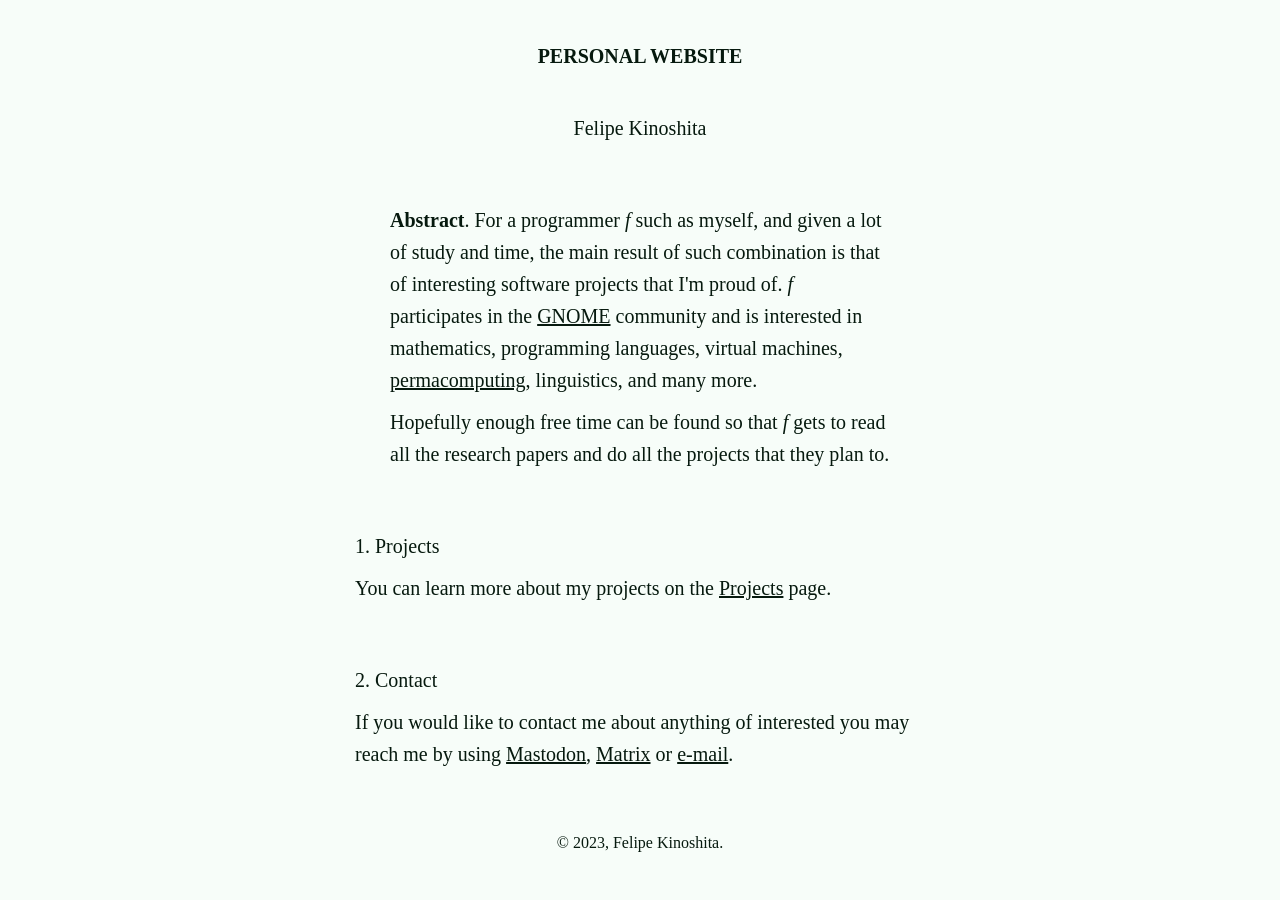
==== index.html @ e46ea66f "Use specific class for removing link decoration" ====
<!DOCTYPE html>
<html lang="en">
  <head>
    <meta charset="utf-8">
    <meta http-equiv="X-UA-Compatible" content="IE=edge">
    <meta name="viewport" content="width=device-width, initial-scale=1.0">

    <title>Felipe Kinoshita</title>

    <meta name="author" content="Felipe Kinoshita" />
    <meta
      name="Description"
      content= "I'm Software Engineer working on open-source software." />
    <meta name="keywords" content="developer, contributor, GNOME, open-source, opensource, foss" />

    <meta property="og:type" content="website" />
    <meta
      property="og:title"
      content="Felipe Kinoshita" />
    <meta
      property="og:description"
      content= "I'm Software engineer working on open-source software." />

    <link rel="stylesheet" href="./reset.css">
    <link rel="stylesheet" href="./style.css">
    <link rel="icon" href="./favicon.svg">
  </head>
  <body>
    <a href="#projects"></a>
    <div class="all">

      <header>
        <div class="padded">
          <h1>Personal Website</h1>

          <h2><a class="no-decoration" href="https://felipekinoshita.com">Felipe Kinoshita</a></h2>
        </div>
      </header>

      <main>
        <div class="text abstract">
          <p>
            <b>Abstract</b>. For a programmer <i>f</i> such as myself, and given a lot of study and time, the main result of
            such combination is that of interesting software projects that I'm proud of. <i>f</i> participates in the
            <a href="https://www.gnome.org" target="_blank">GNOME</a> community
            and is interested in mathematics, programming languages, virtual machines,
            <a href="https://wiki.xxiivv.com/site/permacomputing.html" target="_blank">permacomputing</a>,
            linguistics, and many more.
          </p>
          <p>
            Hopefully enough free time can be found so that <i>f</i> gets to read all the research papers
            and do all the projects that they plan to.
          </p>
        </div>

        <div class="text">
          <h3>1. Projects</h3>
          <p>
            You can learn more about my projects on the <a href="./projects.html">Projects</a> page.
          </p>
        </div>

        <div class="text">
          <h3>2. Contact</h3>
          <p>
            If you would like to contact me about anything of interested you may reach me by
            using <a href="https://mastodon.social/@fkinoshita" target="_blank" rel="me">Mastodon</a>,
            <a href="https://matrix.to/#/@fkinoshita:gnome.org" target="_blank">Matrix</a> or
            <a href="mailto:fkinoshita@gnome.org" target="_blank">e-mail</a>.
          </p>
        </div>
      </main>

      <footer>
        <p>
          &copy; 2023, Felipe Kinoshita.
        </p>
      </footer>

    </div>
  </body>
</html>
---- style.css ----
@font-face {
  font-family: "CMU Serif";
  src: url("./fonts/cmu_concrete_serif.otf");
}

:root {
  --bg-color: #f7fdf9;
  --fg-color: #06190e;
}

@media (prefers-color-scheme: dark) {
  :root {
    --bg-color: #06190e;
    --fg-color: #f7fdf9;
  }
}

::selection {
  color: var(--bg-color);
  background-color: var(--fg-color);
}

body {
  color: var(--fg-color);
	background: var(--bg-color);
  font-size: 20px;
  font-family: "CMU Serif", serif, system-ui;
  line-height: 1.6;
}

header {
  display: flex;
  flex-direction: column;
  gap: 1em;
}

main {
  display: flex;
  flex-direction: column;
  gap: 3em;
}

footer {
  font-size: 16px;
}

h1 {
  text-transform: uppercase;
  font-weight: bolder;
}

h2 {
 font-size: 20px;
}

h2.section {
  text-transform: uppercase;
  font-weight: 700;
}

h4 {
  font-size: 18px;
}

b {
  font-weight: bold;
}

i {
  font-style: italic;
}

ol {
  list-style: inside;
  list-style-type: decimal;
}

ul {
  list-style: inside;
}

ol li,
ul li {
  margin-top: 1.5em;
}

ol li:last-child,
ul li:last-child {
  margin-bottom: 2em;
}

a {
  color: var(--fg-color);
}

a:hover {
  color: var(--bg-color);
  background-color: var(--fg-color);
  text-decoration: none;
}

a.no-decoration {
  text-decoration: none;
}

.padded {
  display: flex;
  flex-direction: column;
  gap: 2em;
}

.all {
  display: flex;
  flex-direction: column;
  gap: 3em;

  max-width: 65ch;
  margin: 0 auto;
  padding: 2em;

  text-align: center;
}

.text {
  display: flex;
  flex-direction: column;
  gap: 0.5em;
  text-align: start;
}

.abstract {
  margin: 0 auto;
  max-width: 50ch;
}
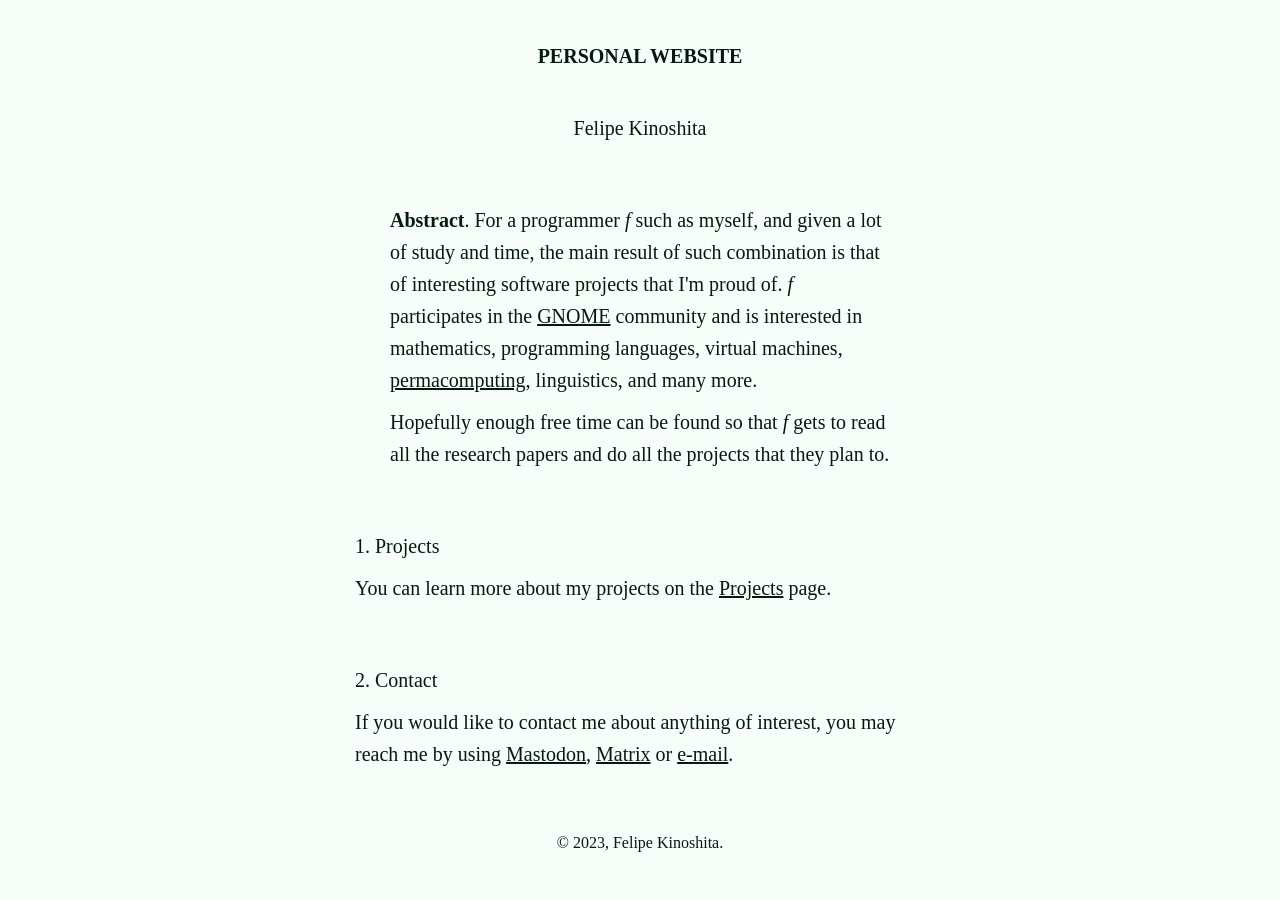
==== commit 4909e6fe: "Fix typo on Contact section" ====
--- a/index.html
+++ b/index.html
@@ -26,7 +26,6 @@
     <link rel="icon" href="./favicon.svg">
   </head>
   <body>
-    <a href="#projects"></a>
     <div class="all">
 
       <header>
@@ -53,17 +52,17 @@
           </p>
         </div>
 
-        <div class="text">
-          <h3>1. Projects</h3>
+        <div class="text" id="projects">
+          <h3><a class="no-decoration" href="#projects">1. Projects</a></h3>
           <p>
             You can learn more about my projects on the <a href="./projects.html">Projects</a> page.
           </p>
         </div>
 
-        <div class="text">
-          <h3>2. Contact</h3>
+        <div class="text" id="contact">
+          <h3><a class="no-decoration" href="#contact">2. Contact</a></h3>
           <p>
-            If you would like to contact me about anything of interested you may reach me by
+            If you would like to contact me about anything of interest, you may reach me by
             using <a href="https://mastodon.social/@fkinoshita" target="_blank" rel="me">Mastodon</a>,
             <a href="https://matrix.to/#/@fkinoshita:gnome.org" target="_blank">Matrix</a> or
             <a href="mailto:fkinoshita@gnome.org" target="_blank">e-mail</a>.
--- a/style.css
+++ b/style.css
@@ -84,6 +84,11 @@
   margin-top: 1.5em;
 }
 
+ol li:first-child,
+ul li:first-child {
+  margin-top: 0em;
+}
+
 ol li:last-child,
 ul li:last-child {
   margin-bottom: 2em;
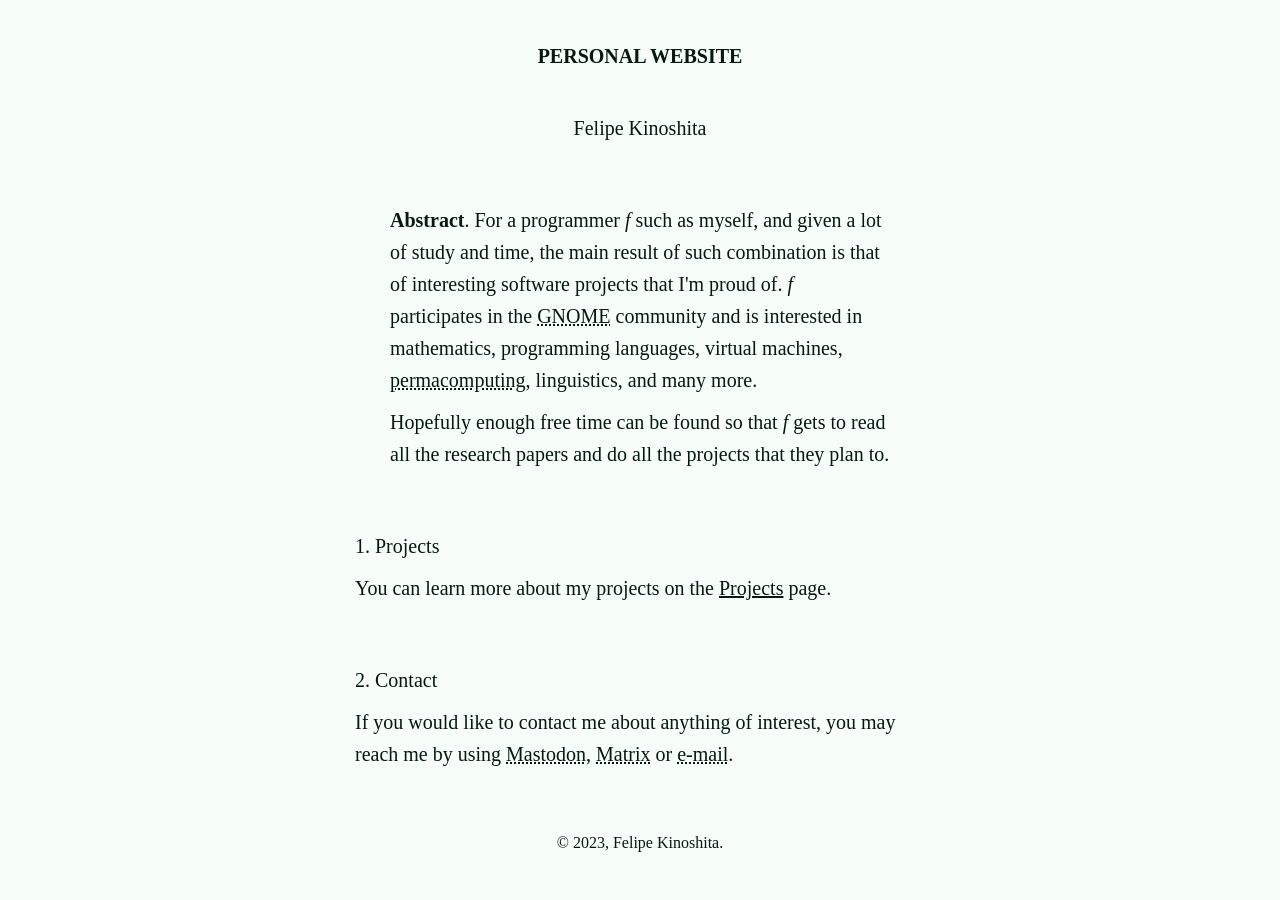
==== commit 09bcbcad: "Use web components for common patterns This commit replaces custom header and footer components with" ====
--- a/index.html
+++ b/index.html
@@ -24,17 +24,13 @@
     <link rel="stylesheet" href="./reset.css">
     <link rel="stylesheet" href="./style.css">
     <link rel="icon" href="./favicon.svg">
+
+    <script src="./main.js" type="text/javascript" defer></script>
   </head>
   <body>
     <div class="all">
 
-      <header>
-        <div class="padded">
-          <h1>Personal Website</h1>
-
-          <h2><a class="no-decoration" href="https://felipekinoshita.com">Felipe Kinoshita</a></h2>
-        </div>
-      </header>
+      <header-component></header-component>
 
       <main>
         <div class="text abstract">
@@ -70,11 +66,7 @@
         </div>
       </main>
 
-      <footer>
-        <p>
-          &copy; 2023, Felipe Kinoshita.
-        </p>
-      </footer>
+      <footer-component></footer-component>
 
     </div>
   </body>
--- a/style.css
+++ b/style.css
@@ -98,6 +98,10 @@
   color: var(--fg-color);
 }
 
+a[target="_blank"] {
+  text-decoration-style: dotted;
+}
+
 a:hover {
   color: var(--bg-color);
   background-color: var(--fg-color);
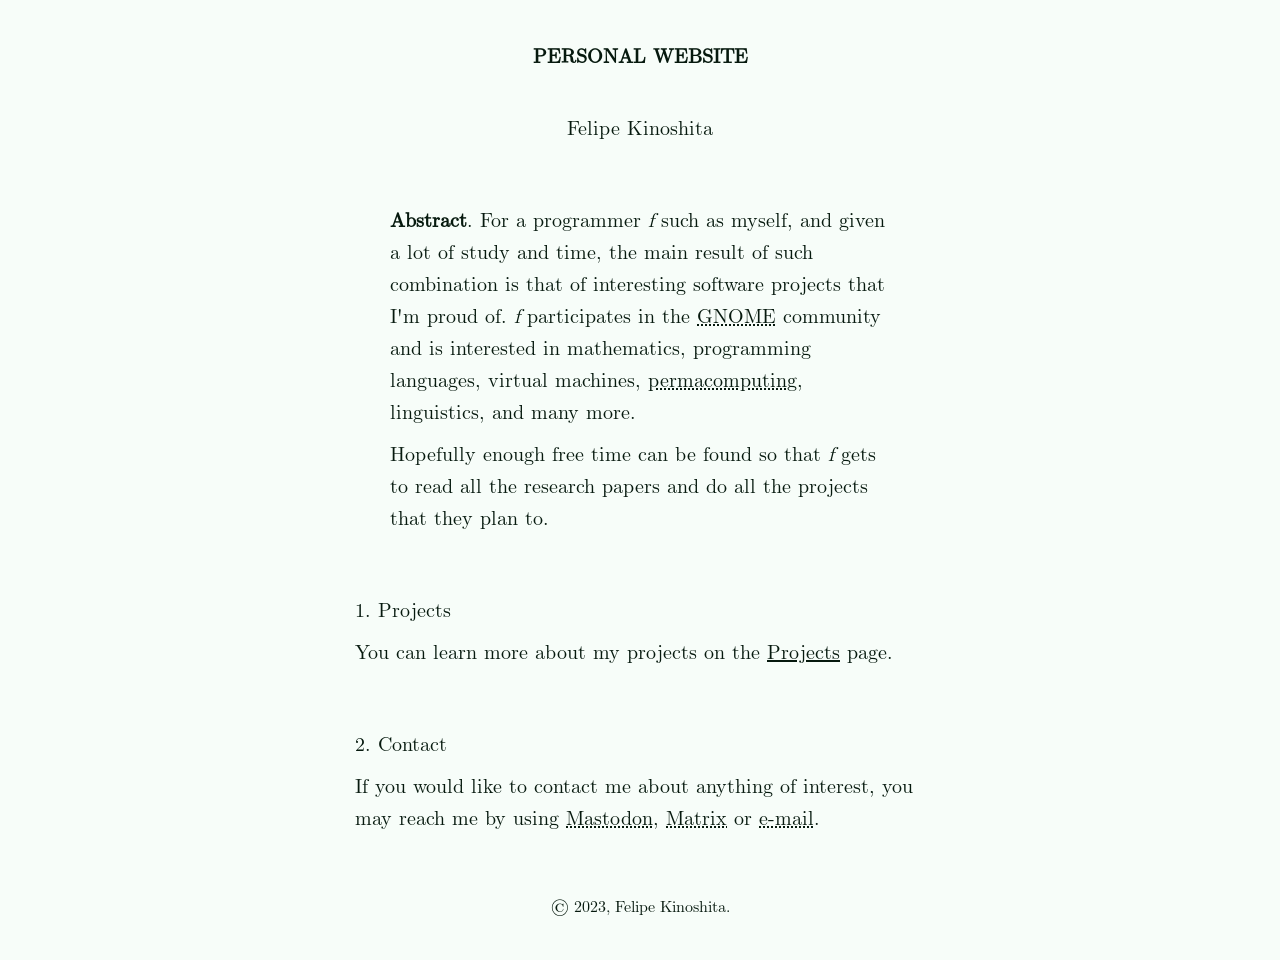
==== commit 0750ad71: "Optimize font size This commit converts the font to .woff2 and only uses a limited character set." ====
--- a/index.html
+++ b/index.html
@@ -20,6 +20,8 @@
     <meta
       property="og:description"
       content= "I'm Software engineer working on open-source software." />
+
+    <link rel="preload" href="./fonts/cmu-serif/cmu-serif-roman-latin.woff2" as="font" type="font/woff2" crossorigin>
 
     <link rel="stylesheet" href="./reset.css">
     <link rel="stylesheet" href="./style.css">
--- a/style.css
+++ b/style.css
@@ -1,7 +1,4 @@
-@font-face {
-  font-family: "CMU Serif";
-  src: url("./fonts/cmu_concrete_serif.otf");
-}
+@import url("./fonts/cmu-serif/cmu-serif.css");
 
 :root {
   --bg-color: #f7fdf9;
